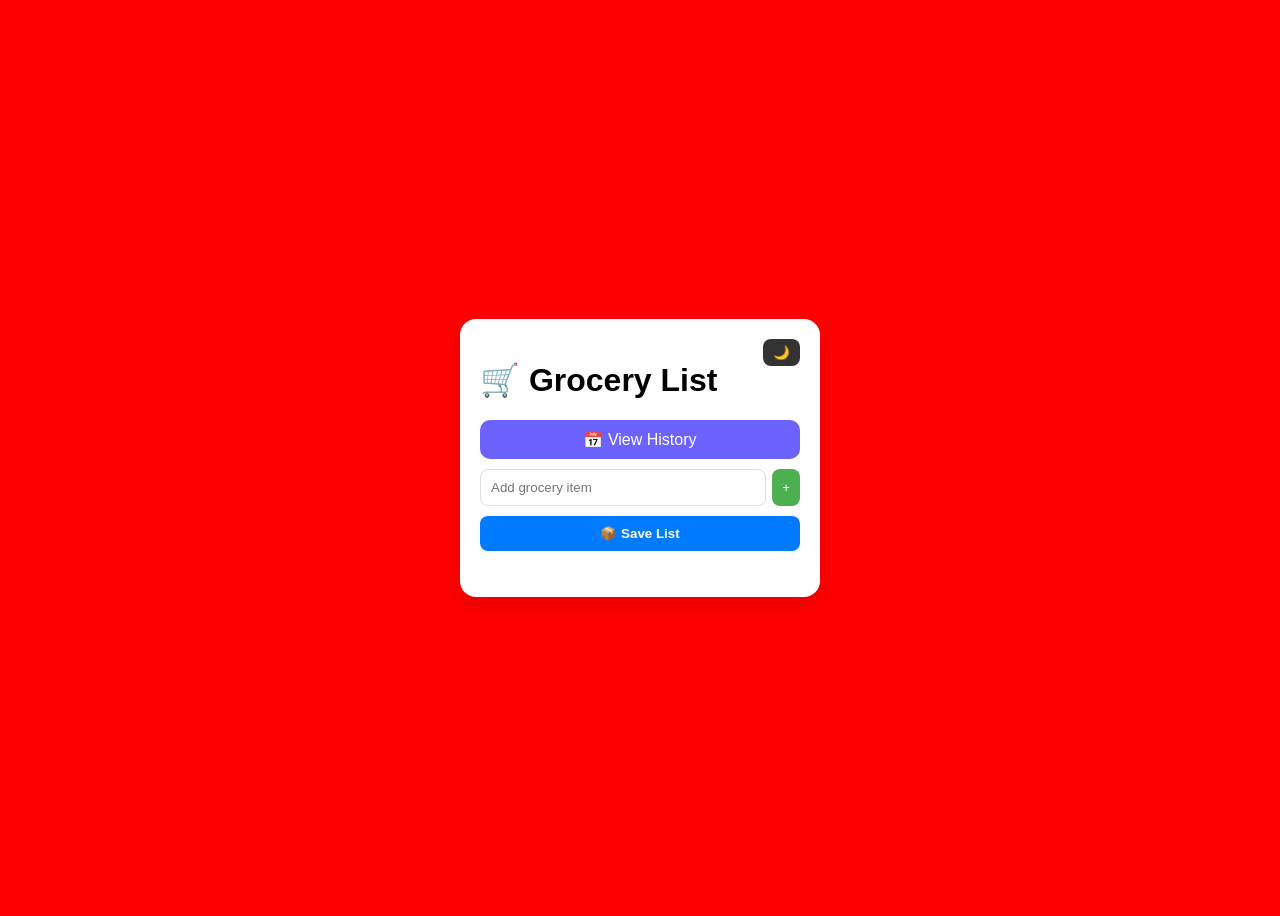
==== index.html @ a2bd37d5 "Update index.html" ====
<!DOCTYPE html>
<html lang="en">
<head>
    <meta charset="UTF-8">
    <title>Grocery List</title>
    <meta name="viewport" content="width=device-width, initial-scale=1.0">

    <link rel="stylesheet" href="style.css">
</head>
<body>

<div class="app">

    <button onclick="toggleDarkMode()" class="toggle-btn">🌙</button>

    <h1>🛒 Grocery List</h1>

    <a href="calendar.html" class="nav-btn">📅 View History</a>

    <div class="input">
        <input type="text" id="item" placeholder="Add grocery item">
        <button onclick="addItem()">+</button>
    </div>

    <button onclick="saveList()" class="save-btn">📦 Save List</button>

    <ul id="list"></ul>

</div>

<script defer src="script.js"></script>

</body>
</html>
---- style.css ----
body {
    font-family: Arial, sans-serif;
    background: red;
 
    display: flex;
    justify-content: center;
    align-items: center;

    height: 100vh;
}

.app {
    background: white;
    padding: 20px;
    border-radius: 16px;
    width: 320px;

    box-shadow: 0 8px 20px rgba(0,0,0,0.1);
}

/* 🌙 Toggle */
.toggle-btn {
    float: right;
    background: #333;
    color: white;
    border: none;
    padding: 6px 10px;
    border-radius: 8px;
    cursor: pointer;
}

/* Input */
.input {
    display: flex;
    gap: 6px;
    margin-bottom: 10px;
}

input {
    flex: 1;
    padding: 10px;
    border-radius: 8px;
    border: 1px solid #ddd;
}

button {
    padding: 10px;
    border: none;
    border-radius: 8px;
    cursor: pointer;
}

/* Add */
.input button {
    background: #4CAF50;
    color: white;
}

/* Save */
.save-btn {
    width: 100%;
    margin-bottom: 10px;
    background: #007BFF;
    color: white;
    font-weight: bold;
}

/* List */
ul {
    list-style: none;
    padding: 0;
}

li {
    background: #f1f1f1;
    margin: 8px 0;
    padding: 12px;
    border-radius: 10px;

    display: flex;
    justify-content: space-between;
    align-items: center;
}

/* Checkbox */
input[type="checkbox"] {
    transform: scale(1.3);
}

/* Delete */
li button {
    background: #ff4d4d;
    color: white;
}

/* History */
.history-section {
    margin-top: 15px;
}

#history li {
    background: #eef3ff;
    cursor: pointer;
    font-size: 14px;
}

/* Dark mode */
.dark {
    background: #121212;
}

.dark .app {
    background: #1e1e1e;
    color: white;
}

.dark input {
    background: #2a2a2a;
    color: white;
    border: 1px solid #444;
}

.dark li {
    background: #2a2a2a;
}

.dark #history li {
    background: #2d2d3a;
}

.nav-btn {
    display: block;
    margin-bottom: 10px;
    text-align: center;
    background: #6c63ff;
    color: white;
    padding: 10px;
    border-radius: 10px;
    text-decoration: none;
}
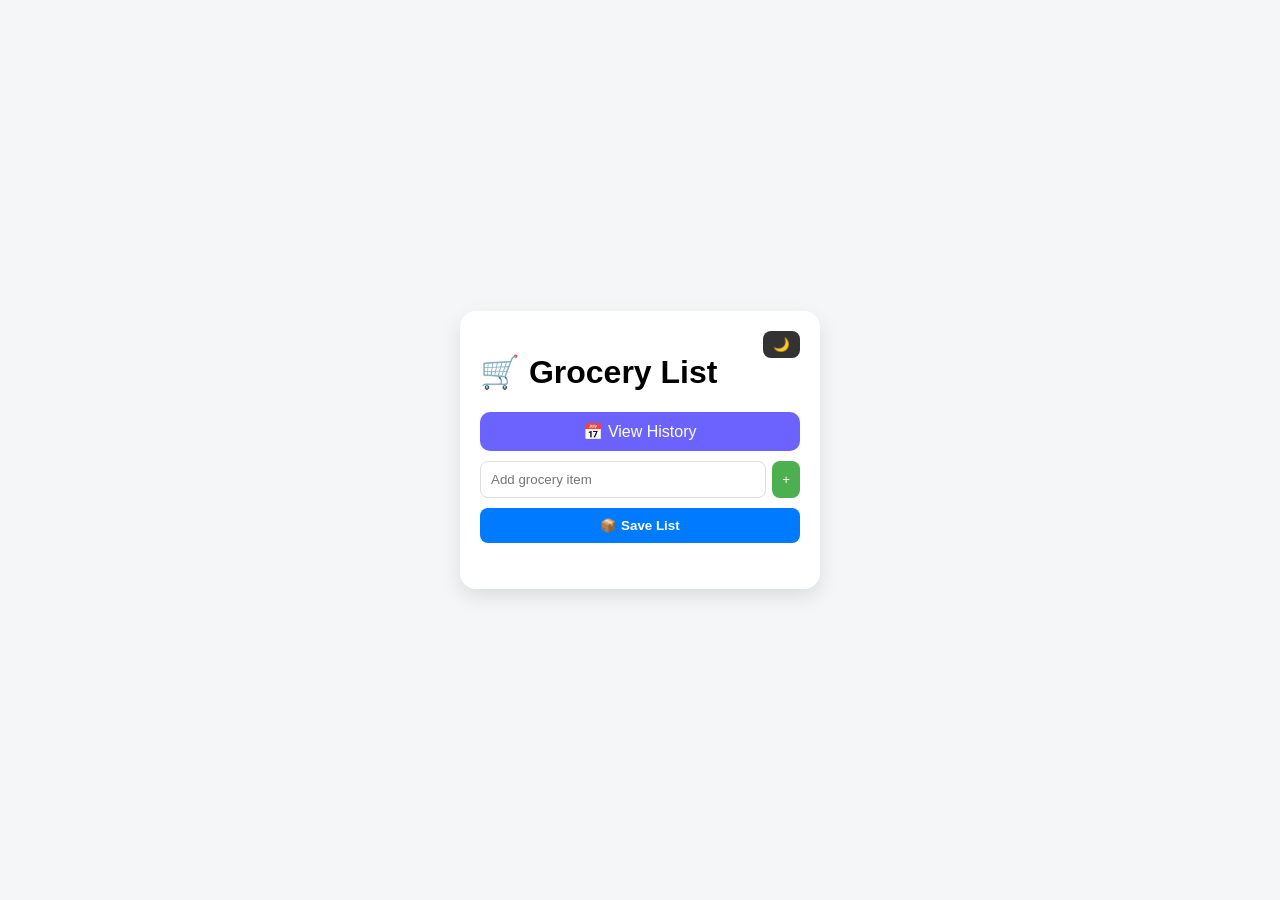
==== commit b6b74da6: "Update index.html" ====
--- a/index.html
+++ b/index.html
@@ -4,37 +4,21 @@
     <meta charset="UTF-8">
     <title>Grocery List</title>
     <meta name="viewport" content="width=device-width, initial-scale=1.0">
-
     <link rel="stylesheet" href="style.css">
 </head>
 <body>
-
 <div class="app">
-
     <button onclick="toggleDarkMode()" class="toggle-btn">🌙</button>
-
     <h1>🛒 Grocery List</h1>
-
     <a href="calendar.html" class="nav-btn">📅 View History</a>
-
     <div class="input">
         <input type="text" id="item" placeholder="Add grocery item">
         <button onclick="addItem()">+</button>
     </div>
-
     <button onclick="saveList()" class="save-btn">📦 Save List</button>
-
     <ul id="list"></ul>
-
 </div>
-
 <script defer src="script.js"></script>
-
 </body>
 </html>
 
-
-
-
-
-
--- a/style.css
+++ b/style.css
@@ -1,14 +1,17 @@
+/* 🌍 Base Layout */
 body {
     font-family: Arial, sans-serif;
-    background: red;
- 
+    background: #f4f6f8;
+
     display: flex;
     justify-content: center;
     align-items: center;
 
     height: 100vh;
-}
-
+    margin: 0;
+}
+
+/* 📦 App Container */
 .app {
     background: white;
     padding: 20px;
@@ -18,7 +21,28 @@
     box-shadow: 0 8px 20px rgba(0,0,0,0.1);
 }
 
-/* 🌙 Toggle */
+/* 🔥 Sticky Header */
+.header {
+    position: sticky;
+    top: 0;
+    background: white;
+    z-index: 10;
+    padding-bottom: 10px;
+}
+
+/* 🔙 Navigation Button */
+.nav-btn {
+    display: block;
+    margin-bottom: 10px;
+    text-align: center;
+    background: #6c63ff;
+    color: white;
+    padding: 10px;
+    border-radius: 10px;
+    text-decoration: none;
+}
+
+/* 🌙 Dark Mode Toggle */
 .toggle-btn {
     float: right;
     background: #333;
@@ -29,7 +53,7 @@
     cursor: pointer;
 }
 
-/* Input */
+/* 🧾 Input Section */
 .input {
     display: flex;
     gap: 6px;
@@ -43,6 +67,7 @@
     border: 1px solid #ddd;
 }
 
+/* 🔘 Buttons */
 button {
     padding: 10px;
     border: none;
@@ -50,13 +75,13 @@
     cursor: pointer;
 }
 
-/* Add */
+/* ➕ Add Button */
 .input button {
     background: #4CAF50;
     color: white;
 }
 
-/* Save */
+/* 📦 Save Button */
 .save-btn {
     width: 100%;
     margin-bottom: 10px;
@@ -65,10 +90,26 @@
     font-weight: bold;
 }
 
-/* List */
+/* 🗑️ Delete Button */
+.delete-btn {
+    width: 100%;
+    margin-top: 8px;
+    background: #ff4d4d;
+    color: white;
+    font-weight: bold;
+}
+
+/* 📋 List */
 ul {
     list-style: none;
     padding: 0;
+}
+
+/* 📜 Scrollable History */
+.scroll-area {
+    max-height: 400px;
+    overflow-y: auto;
+    padding-right: 5px;
 }
 
 li {
@@ -82,29 +123,66 @@
     align-items: center;
 }
 
-/* Checkbox */
+/* 📅 History items */
+#calendarList li {
+    cursor: pointer;
+    background: #eef3ff;
+}
+
+/* ☑️ Checkbox */
 input[type="checkbox"] {
     transform: scale(1.3);
 }
 
-/* Delete */
+/* ❌ Delete inside list */
 li button {
     background: #ff4d4d;
     color: white;
 }
 
-/* History */
-.history-section {
-    margin-top: 15px;
-}
-
-#history li {
-    background: #eef3ff;
-    cursor: pointer;
-    font-size: 14px;
-}
-
-/* Dark mode */
+/* ========================= */
+/* 🪟 MODAL (REAL FIX) */
+/* ========================= */
+
+.modal {
+    display: none;
+    position: fixed;
+    top: 0;
+    left: 0;
+    width: 100%;
+    height: 100%;
+
+    background: rgba(0,0,0,0.6);
+
+    display: flex;
+    justify-content: center;
+    align-items: flex-start; /* 🔥 KEY FIX */
+
+    padding-top: 40px;
+    overflow-y: auto; /* 🔥 allows full scroll */
+}
+
+.modal-content {
+    background: white;
+    padding: 20px;
+    border-radius: 12px;
+    width: 300px;
+
+    max-height: none; /* 🔥 remove limits */
+}
+
+/* ❌ Close button */
+.close-btn {
+    display: block;
+    text-align: right;
+    cursor: pointer;
+    margin-bottom: 10px;
+}
+
+/* ========================= */
+/* 🌙 DARK MODE */
+/* ========================= */
+
 .dark {
     background: #121212;
 }
@@ -124,25 +202,15 @@
     background: #2a2a2a;
 }
 
-.dark #history li {
+.dark #calendarList li {
     background: #2d2d3a;
 }
 
-.nav-btn {
-    display: block;
-    margin-bottom: 10px;
-    text-align: center;
-    background: #6c63ff;
-    color: white;
-    padding: 10px;
-    border-radius: 10px;
-    text-decoration: none;
-}
-
-
-
-
-
-
-
-
+.dark .modal-content {
+    background: #1e1e1e;
+    color: white;
+}
+
+
+
+
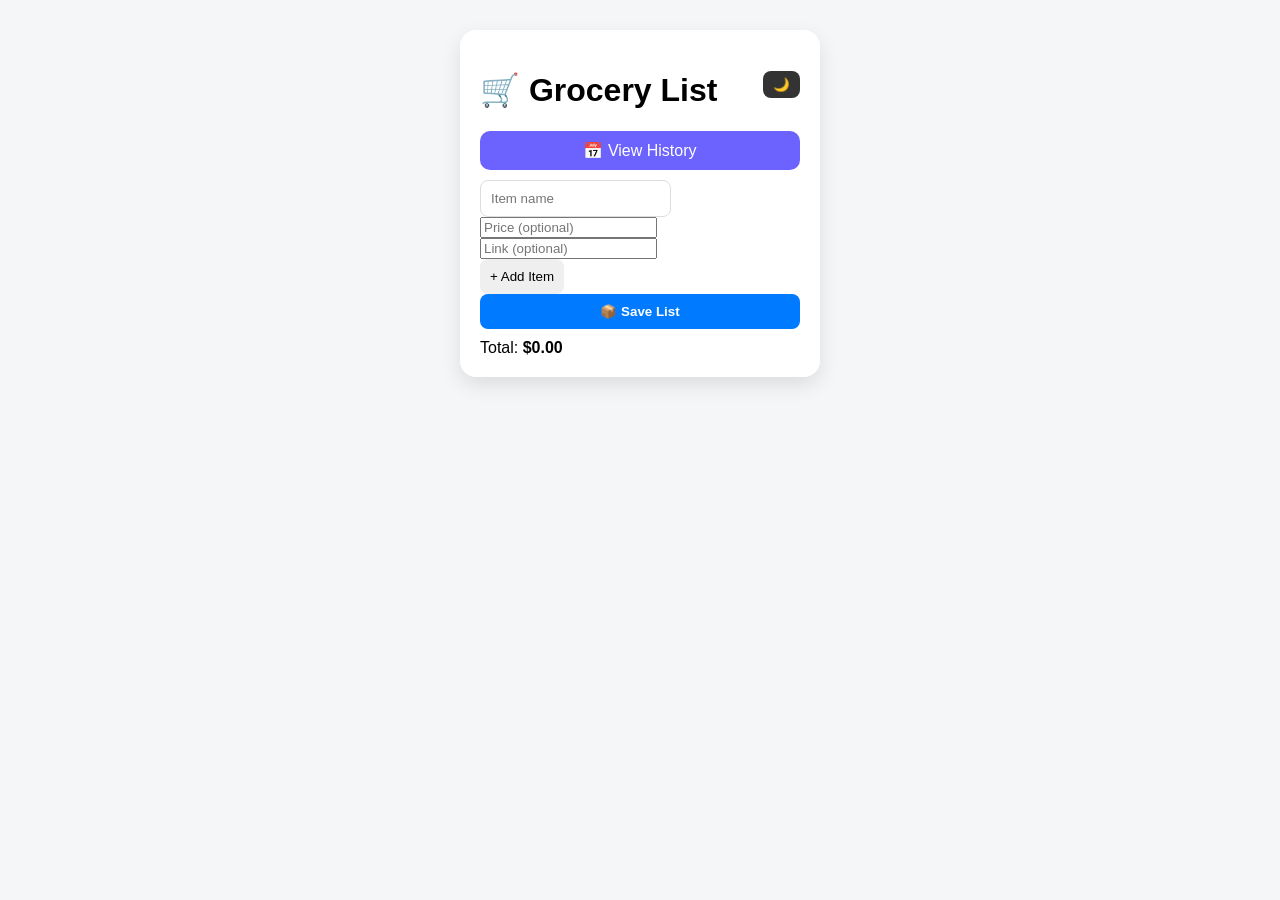
==== commit 9801fd12: "Update index.html" ====
--- a/index.html
+++ b/index.html
@@ -8,15 +8,31 @@
 </head>
 <body>
 <div class="app">
-    <button onclick="toggleDarkMode()" class="toggle-btn">🌙</button>
-    <h1>🛒 Grocery List</h1>
+
+    <div class="top-bar">
+        <button onclick="toggleDarkMode()" class="toggle-btn">🌙</button>
+        <h1>🛒 Grocery List</h1>
+    </div>
+
     <a href="calendar.html" class="nav-btn">📅 View History</a>
-    <div class="input">
-        <input type="text" id="item" placeholder="Add grocery item">
-        <button onclick="addItem()">+</button>
+
+    <div class="input-row">
+        <input type="text" id="item" placeholder="Item name" />
     </div>
+    <div class="input-row">
+        <input type="number" id="itemPrice" placeholder="Price (optional)" min="0" step="0.01" />
+        <input type="url" id="itemLink" placeholder="Link (optional)" />
+    </div>
+
+    <button onclick="addItem()" class="add-btn">+ Add Item</button>
     <button onclick="saveList()" class="save-btn">📦 Save List</button>
+
+    <div class="total-bar">
+        Total: <strong id="totalPrice">$0.00</strong>
+    </div>
+
     <ul id="list"></ul>
+
 </div>
 <script defer src="script.js"></script>
 </body>
--- a/style.css
+++ b/style.css
@@ -1,27 +1,139 @@
-/* 🌍 Base Layout */
+/* Base */
 body {
     font-family: Arial, sans-serif;
     background: #f4f6f8;
-
     display: flex;
     justify-content: center;
-    align-items: center;
-
-    height: 100vh;
+    align-items: flex-start;
+    min-height: 100vh;
     margin: 0;
-}
-
-/* 📦 App Container */
+    padding: 30px 0;
+    box-sizing: border-box;
+}
+
+/* App container */
 .app {
     background: white;
     padding: 20px;
     border-radius: 16px;
     width: 320px;
-
     box-shadow: 0 8px 20px rgba(0,0,0,0.1);
 }
 
-/* 🔥 Sticky Header */
+/* Dark mode toggle */
+.toggle-btn {
+    float: right;
+    background: #333;
+    color: white;
+    border: none;
+    padding: 6px 10px;
+    border-radius: 8px;
+    cursor: pointer;
+}
+
+/* Nav button */
+.nav-btn {
+    display: block;
+    margin-bottom: 10px;
+    text-align: center;
+    background: #6c63ff;
+    color: white;
+    padding: 10px;
+    border-radius: 10px;
+    text-decoration: none;
+}
+
+/* Input row */
+.input {
+    display: flex;
+    gap: 6px;
+    margin-bottom: 10px;
+}
+
+input[type="text"] {
+    flex: 1;
+    padding: 10px;
+    border-radius: 8px;
+    border: 1px solid #ddd;
+}
+
+button {
+    padding: 10px;
+    border: none;
+    border-radius: 8px;
+    cursor: pointer;
+}
+
+.input button {
+    background: #4CAF50;
+    color: white;
+}
+
+.save-btn {
+    width: 100%;
+    margin-bottom: 10px;
+    background: #007BFF;
+    color: white;
+    font-weight: bold;
+}
+
+/* List */
+ul {
+    list-style: none;
+    padding: 0;
+    margin: 0;
+}
+
+li {
+    background: #f1f1f1;
+    margin: 8px 0;
+    padding: 12px;
+    border-radius: 10px;
+    display: flex;
+    justify-content: space-between;
+    align-items: center;
+}
+
+input[type="checkbox"] {
+    transform: scale(1.3);
+}
+
+li button {
+    background: #ff4d4d;
+    color: white;
+}
+
+/* History cards */
+#calendarList li {
+    cursor: pointer;
+    background: #eef3ff;
+    display: block;
+    padding: 0;
+}
+
+.history-card {
+    display: flex;
+    justify-content: space-between;
+    align-items: flex-start;
+    padding: 12px;
+    gap: 10px;
+}
+
+.history-date {
+    font-size: 13px;
+    font-weight: bold;
+    color: #444;
+    flex: 1;
+}
+
+.history-preview {
+    font-size: 13px;
+    color: #555;
+    text-align: right;
+    line-height: 1.6;
+}
+
+/* Sticky header */
 .header {
     position: sticky;
     top: 0;
@@ -30,159 +142,57 @@
     padding-bottom: 10px;
 }
 
-/* 🔙 Navigation Button */
-.nav-btn {
-    display: block;
-    margin-bottom: 10px;
-    text-align: center;
-    background: #6c63ff;
-    color: white;
-    padding: 10px;
-    border-radius: 10px;
-    text-decoration: none;
-}
-
-/* 🌙 Dark Mode Toggle */
-.toggle-btn {
-    float: right;
-    background: #333;
-    color: white;
-    border: none;
-    padding: 6px 10px;
-    border-radius: 8px;
-    cursor: pointer;
-}
-
-/* 🧾 Input Section */
-.input {
-    display: flex;
-    gap: 6px;
-    margin-bottom: 10px;
-}
-
-input {
-    flex: 1;
-    padding: 10px;
-    border-radius: 8px;
-    border: 1px solid #ddd;
-}
-
-/* 🔘 Buttons */
-button {
-    padding: 10px;
-    border: none;
-    border-radius: 8px;
-    cursor: pointer;
-}
-
-/* ➕ Add Button */
-.input button {
-    background: #4CAF50;
-    color: white;
-}
-
-/* 📦 Save Button */
-.save-btn {
-    width: 100%;
-    margin-bottom: 10px;
-    background: #007BFF;
-    color: white;
-    font-weight: bold;
-}
-
-/* 🗑️ Delete Button */
-.delete-btn {
-    width: 100%;
-    margin-top: 8px;
-    background: #ff4d4d;
-    color: white;
-    font-weight: bold;
-}
-
-/* 📋 List */
-ul {
-    list-style: none;
-    padding: 0;
-}
-
-/* 📜 Scrollable History */
+/* Scrollable area */
 .scroll-area {
-    max-height: 400px;
+    max-height: 420px;
     overflow-y: auto;
-    padding-right: 5px;
-}
-
-li {
-    background: #f1f1f1;
-    margin: 8px 0;
-    padding: 12px;
-    border-radius: 10px;
-
-    display: flex;
-    justify-content: space-between;
-    align-items: center;
-}
-
-/* 📅 History items */
-#calendarList li {
-    cursor: pointer;
-    background: #eef3ff;
-}
-
-/* ☑️ Checkbox */
-input[type="checkbox"] {
-    transform: scale(1.3);
-}
-
-/* ❌ Delete inside list */
-li button {
-    background: #ff4d4d;
-    color: white;
-}
-
-/* ========================= */
-/* 🪟 MODAL (REAL FIX) */
-/* ========================= */
-
-.modal {
+    padding-right: 4px;
+}
+
+/* Modal overlay */
+.modal-overlay {
     display: none;
     position: fixed;
     top: 0;
     left: 0;
     width: 100%;
     height: 100%;
-
     background: rgba(0,0,0,0.6);
-
-    display: flex;
     justify-content: center;
-    align-items: flex-start; /* 🔥 KEY FIX */
-
-    padding-top: 40px;
-    overflow-y: auto; /* 🔥 allows full scroll */
-}
-
+    align-items: center;
+    z-index: 100;
+}
+
+/* Modal box */
 .modal-content {
     background: white;
     padding: 20px;
     border-radius: 12px;
     width: 300px;
-
-    max-height: none; /* 🔥 remove limits */
-}
-
-/* ❌ Close button */
+    max-height: 80vh;
+    overflow-y: auto;
+    position: relative;
+}
+
 .close-btn {
-    display: block;
-    text-align: right;
-    cursor: pointer;
-    margin-bottom: 10px;
-}
-
-/* ========================= */
-/* 🌙 DARK MODE */
-/* ========================= */
-
+    float: right;
+    cursor: pointer;
+    font-size: 18px;
+}
+
+.delete-btn {
+    width: 100%;
+    margin-top: 8px;
+    background: #ff4d4d;
+    color: white;
+    font-weight: bold;
+    padding: 10px;
+    border-radius: 8px;
+    border: none;
+    cursor: pointer;
+}
+
+/* Dark mode */
 .dark {
     background: #121212;
 }
@@ -192,7 +202,7 @@
     color: white;
 }
 
-.dark input {
+.dark input[type="text"] {
     background: #2a2a2a;
     color: white;
     border: 1px solid #444;
@@ -206,11 +216,19 @@
     background: #2d2d3a;
 }
 
+.dark .history-date { color: #ccc; }
+.dark .history-preview { color: #aaa; }
+
 .dark .modal-content {
     background: #1e1e1e;
     color: white;
 }
 
-
-
-
+.dark .header {
+    background: #1e1e1e;
+}
+
+
+
+
+
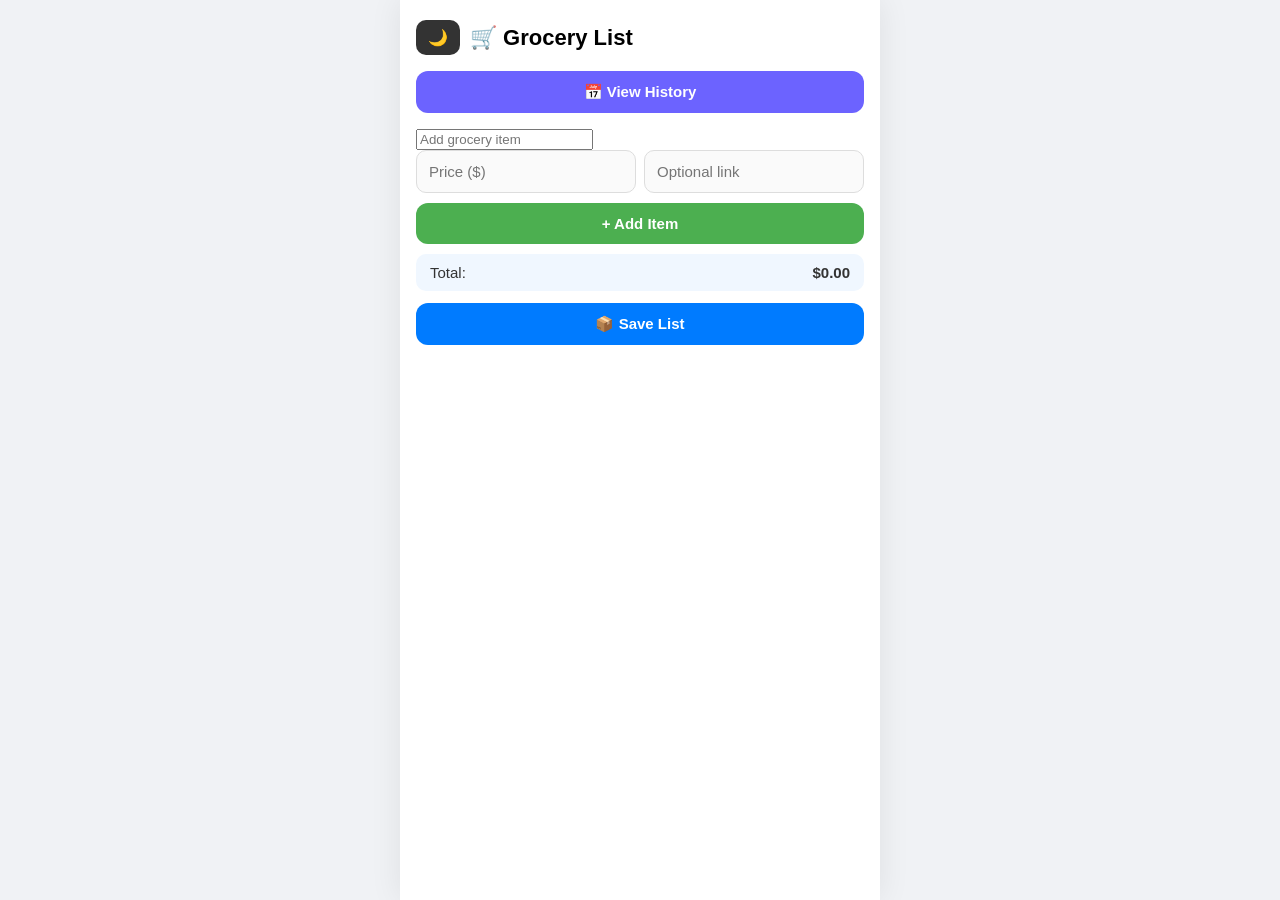
==== commit e7ca12c1: "Update index.html" ====
--- a/index.html
+++ b/index.html
@@ -7,6 +7,7 @@
     <link rel="stylesheet" href="style.css">
 </head>
 <body>
+
 <div class="app">
 
     <div class="top-bar">
@@ -16,16 +17,17 @@
 
     <a href="calendar.html" class="nav-btn">📅 View History</a>
 
-    <div class="input-row">
-        <input type="text" id="item" placeholder="Item name" />
+    <!-- INPUT CARD -->
+    <div class="input-card">
+        <input type="text" id="item" placeholder="Add grocery item" />
+
+        <div class="input-row">
+            <input type="number" id="itemPrice" placeholder="Price ($)" min="0" step="0.01" />
+            <input type="url" id="itemLink" placeholder="Optional link" />
+        </div>
+
+        <button onclick="addItem()" class="add-btn">+ Add Item</button>
     </div>
-    <div class="input-row">
-        <input type="number" id="itemPrice" placeholder="Price (optional)" min="0" step="0.01" />
-        <input type="url" id="itemLink" placeholder="Link (optional)" />
-    </div>
-
-    <button onclick="addItem()" class="add-btn">+ Add Item</button>
-    <button onclick="saveList()" class="save-btn">📦 Save List</button>
 
     <div class="total-bar">
         Total: <strong id="totalPrice">$0.00</strong>
@@ -33,8 +35,14 @@
 
     <ul id="list"></ul>
 
+    <button onclick="saveList()" class="save-btn">📦 Save List</button>
+
 </div>
-<script defer src="script.js"></script>
+
+<script src="script.js"></script>
+
 </body>
 </html>
 
+
+
--- a/style.css
+++ b/style.css
@@ -1,80 +1,170 @@
 /* Base */
+* { box-sizing: border-box; }
+
 body {
-    font-family: Arial, sans-serif;
-    background: #f4f6f8;
+    font-family: -apple-system, BlinkMacSystemFont, "Segoe UI", Arial, sans-serif;
+    background: #f0f2f5;
     display: flex;
     justify-content: center;
     align-items: flex-start;
     min-height: 100vh;
     margin: 0;
-    padding: 30px 0;
-    box-sizing: border-box;
-}
-
-/* App container */
+    padding: 0;
+}
+
+/* App */
 .app {
     background: white;
-    padding: 20px;
-    border-radius: 16px;
-    width: 320px;
-    box-shadow: 0 8px 20px rgba(0,0,0,0.1);
-}
-
-/* Dark mode toggle */
+    width: 100%;
+    max-width: 480px;
+    min-height: 100vh;
+    padding: 20px 16px 40px;
+    box-shadow: 0 0 30px rgba(0,0,0,0.08);
+}
+
+/* Top bar */
+.top-bar {
+    display: flex;
+    align-items: center;
+    gap: 10px;
+    margin-bottom: 16px;
+}
+
+.top-bar h1 {
+    flex: 1;
+    font-size: 22px;
+    margin: 0;
+}
+
 .toggle-btn {
-    float: right;
     background: #333;
     color: white;
     border: none;
-    padding: 6px 10px;
-    border-radius: 8px;
-    cursor: pointer;
-}
-
-/* Nav button */
+    padding: 8px 12px;
+    border-radius: 10px;
+    cursor: pointer;
+    font-size: 16px;
+}
+
+/* Nav */
 .nav-btn {
     display: block;
-    margin-bottom: 10px;
     text-align: center;
     background: #6c63ff;
     color: white;
-    padding: 10px;
+    padding: 12px;
+    border-radius: 12px;
+    text-decoration: none;
+    font-weight: bold;
+    margin-bottom: 16px;
+    font-size: 15px;
+}
+
+.back-link {
+    display: inline-block;
+    color: #6c63ff;
+    font-weight: bold;
+    text-decoration: none;
+    font-size: 15px;
+    margin-bottom: 6px;
+}
+
+/* Inputs */
+.input-row {
+    display: flex;
+    gap: 8px;
+    margin-bottom: 10px;
+}
+
+.input-row input {
+    flex: 1;
+    padding: 12px;
     border-radius: 10px;
-    text-decoration: none;
-}
-
-/* Input row */
-.input {
-    display: flex;
-    gap: 6px;
+    border: 1.5px solid #ddd;
+    font-size: 15px;
+    background: #fafafa;
+}
+
+.input-row input:focus {
+    outline: none;
+    border-color: #6c63ff;
+    background: white;
+}
+
+/* Buttons */
+.add-btn {
+    width: 100%;
+    padding: 12px;
+    background: #4CAF50;
+    color: white;
+    font-size: 15px;
+    font-weight: bold;
+    border: none;
+    border-radius: 12px;
+    cursor: pointer;
     margin-bottom: 10px;
 }
 
-input[type="text"] {
-    flex: 1;
-    padding: 10px;
+.save-btn {
+    width: 100%;
+    padding: 12px;
+    background: #007BFF;
+    color: white;
+    font-size: 15px;
+    font-weight: bold;
+    border: none;
+    border-radius: 12px;
+    cursor: pointer;
+    margin-bottom: 10px;
+}
+
+.share-btn {
+    width: 100%;
+    padding: 12px;
+    background: #6c63ff;
+    color: white;
+    font-size: 15px;
+    font-weight: bold;
+    border: none;
+    border-radius: 12px;
+    cursor: pointer;
+    margin-bottom: 10px;
+}
+
+.delete-btn {
+    width: 100%;
+    padding: 12px;
+    background: #ff4d4d;
+    color: white;
+    font-size: 15px;
+    font-weight: bold;
+    border: none;
+    border-radius: 12px;
+    cursor: pointer;
+    margin-top: 4px;
+}
+
+.del-btn {
+    background: #ff4d4d;
+    color: white;
+    border: none;
     border-radius: 8px;
-    border: 1px solid #ddd;
-}
-
-button {
-    padding: 10px;
-    border: none;
-    border-radius: 8px;
-    cursor: pointer;
-}
-
-.input button {
-    background: #4CAF50;
-    color: white;
-}
-
-.save-btn {
-    width: 100%;
-    margin-bottom: 10px;
-    background: #007BFF;
-    color: white;
-    font-weight: bold;
+    padding: 8px 10px;
+    cursor: pointer;
+    font-size: 13px;
+    flex-shrink: 0;
+}
+
+/* Total bar */
+.total-bar {
+    background: #f0f7ff;
+    border-radius: 10px;
+    padding: 10px 14px;
+    margin-bottom: 12px;
+    font-size: 15px;
+    color: #333;
+    display: flex;
+    justify-content: space-between;
 }
 
 /* List */
@@ -85,150 +175,202 @@
 }
 
 li {
-    background: #f1f1f1;
+    background: #f7f8fc;
     margin: 8px 0;
     padding: 12px;
-    border-radius: 10px;
+    border-radius: 12px;
     display: flex;
     justify-content: space-between;
     align-items: center;
+    gap: 8px;
+    border: 1px solid #eee;
+}
+
+.li-left {
+    display: flex;
+    align-items: center;
+    gap: 10px;
+    flex: 1;
+    flex-wrap: wrap;
 }
 
 input[type="checkbox"] {
-    transform: scale(1.3);
-}
-
-li button {
-    background: #ff4d4d;
-    color: white;
-}
-
-/* History cards */
-#calendarList li {
-    cursor: pointer;
-    background: #eef3ff;
-    display: block;
-    padding: 0;
-}
-
-.history-card {
-    display: flex;
-    justify-content: space-between;
-    align-items: flex-start;
-    padding: 12px;
-    gap: 10px;
-}
-
-.history-date {
+    width: 20px;
+    height: 20px;
+    cursor: pointer;
+    flex-shrink: 0;
+}
+
+.item-price {
+    background: #e8f5e9;
+    color: #2e7d32;
     font-size: 13px;
     font-weight: bold;
-    color: #444;
-    flex: 1;
-}
-
-.history-preview {
-    font-size: 13px;
-    color: #555;
-    text-align: right;
-    line-height: 1.6;
-}
-
-/* Sticky header */
+    padding: 3px 8px;
+    border-radius: 6px;
+}
+
+.item-link {
+    color: #6c63ff;
+    text-decoration: none;
+    font-size: 16px;
+}
+
+/* History */
 .header {
     position: sticky;
     top: 0;
     background: white;
     z-index: 10;
     padding-bottom: 10px;
-}
-
-/* Scrollable area */
+    border-bottom: 1px solid #eee;
+    margin-bottom: 12px;
+}
+
 .scroll-area {
-    max-height: 420px;
-    overflow-y: auto;
-    padding-right: 4px;
-}
-
-/* Modal overlay */
+    padding: 0;
+}
+
+#calendarList li {
+    cursor: pointer;
+    background: #eef3ff;
+    border: 1px solid #d8e2ff;
+    display: block;
+    padding: 0;
+    align-items: unset;
+}
+
+#calendarList li:active {
+    background: #dde8ff;
+}
+
+.history-card {
+    display: flex;
+    justify-content: space-between;
+    align-items: flex-start;
+    padding: 14px;
+    gap: 10px;
+}
+
+.history-left { flex: 1; }
+
+.history-date {
+    font-size: 12px;
+    font-weight: bold;
+    color: #555;
+    margin-bottom: 4px;
+}
+
+.history-preview {
+    font-size: 13px;
+    color: #444;
+    line-height: 1.6;
+}
+
+.history-total {
+    font-size: 16px;
+    font-weight: bold;
+    color: #2e7d32;
+    white-space: nowrap;
+}
+
+.more { color: #888; font-size: 12px; }
+.empty-msg { color: #888; text-align: center; padding: 20px 0; }
+
+/* Modal */
 .modal-overlay {
     display: none;
     position: fixed;
-    top: 0;
-    left: 0;
-    width: 100%;
-    height: 100%;
+    top: 0; left: 0;
+    width: 100%; height: 100%;
     background: rgba(0,0,0,0.6);
     justify-content: center;
-    align-items: center;
+    align-items: flex-end;
     z-index: 100;
 }
 
-/* Modal box */
 .modal-content {
     background: white;
-    padding: 20px;
-    border-radius: 12px;
-    width: 300px;
-    max-height: 80vh;
+    padding: 24px 20px;
+    border-radius: 20px 20px 0 0;
+    width: 100%;
+    max-width: 480px;
+    max-height: 85vh;
     overflow-y: auto;
     position: relative;
+    animation: slideUp 0.2s ease;
+}
+
+@keyframes slideUp {
+    from { transform: translateY(40px); opacity: 0; }
+    to { transform: translateY(0); opacity: 1; }
 }
 
 .close-btn {
-    float: right;
-    cursor: pointer;
-    font-size: 18px;
-}
-
-.delete-btn {
-    width: 100%;
-    margin-top: 8px;
-    background: #ff4d4d;
-    color: white;
-    font-weight: bold;
-    padding: 10px;
-    border-radius: 8px;
-    border: none;
-    cursor: pointer;
+    position: absolute;
+    top: 16px; right: 16px;
+    background: #eee;
+    border: none;
+    border-radius: 50%;
+    width: 32px; height: 32px;
+    font-size: 16px;
+    cursor: pointer;
+    display: flex;
+    align-items: center;
+    justify-content: center;
+}
+
+.modal-meta { font-size: 12px; color: #888; margin-bottom: 12px; }
+
+.modal-item {
+    display: flex;
+    justify-content: space-between;
+    align-items: center;
+    padding: 8px 0;
+    border-bottom: 1px solid #f0f0f0;
+    font-size: 15px;
+    gap: 10px;
+}
+
+.item-extras {
+    display: flex;
+    align-items: center;
+    gap: 8px;
+}
+
+.modal-total {
+    padding: 12px 0;
+    font-size: 16px;
+    color: #2e7d32;
+    text-align: right;
+    border-top: 2px solid #eee;
+    margin-bottom: 14px;
 }
 
 /* Dark mode */
-.dark {
-    background: #121212;
-}
+.dark body, .dark { background: #121212; }
 
 .dark .app {
     background: #1e1e1e;
-    color: white;
-}
-
-.dark input[type="text"] {
+    color: #f0f0f0;
+}
+
+.dark .input-row input {
     background: #2a2a2a;
-    color: white;
-    border: 1px solid #444;
-}
-
-.dark li {
-    background: #2a2a2a;
-}
-
-.dark #calendarList li {
-    background: #2d2d3a;
-}
-
-.dark .history-date { color: #ccc; }
-.dark .history-preview { color: #aaa; }
-
-.dark .modal-content {
-    background: #1e1e1e;
-    color: white;
-}
-
-.dark .header {
-    background: #1e1e1e;
-}
-
-
-
-
-
+    color: #f0f0f0;
+    border-color: #444;
+}
+
+.dark li { background: #2a2a2a; border-color: #333; }
+.dark #calendarList li { background: #2d2d3a; border-color: #3a3a50; }
+.dark .history-date { color: #bbb; }
+.dark .history-preview { color: #999; }
+.dark .modal-content { background: #1e1e1e; color: #f0f0f0; }
+.dark .close-btn { background: #333; color: #fff; }
+.dark .header { background: #1e1e1e; border-bottom-color: #333; }
+.dark .total-bar { background: #1a2a1a; color: #ccc; }
+.dark .modal-item { border-bottom-color: #333; }
+.dark .modal-total { border-top-color: #333; }
+.dark .item-price { background: #1a3a1a; color: #81c784; }
+.dark .meta-label { color: #888; }
+
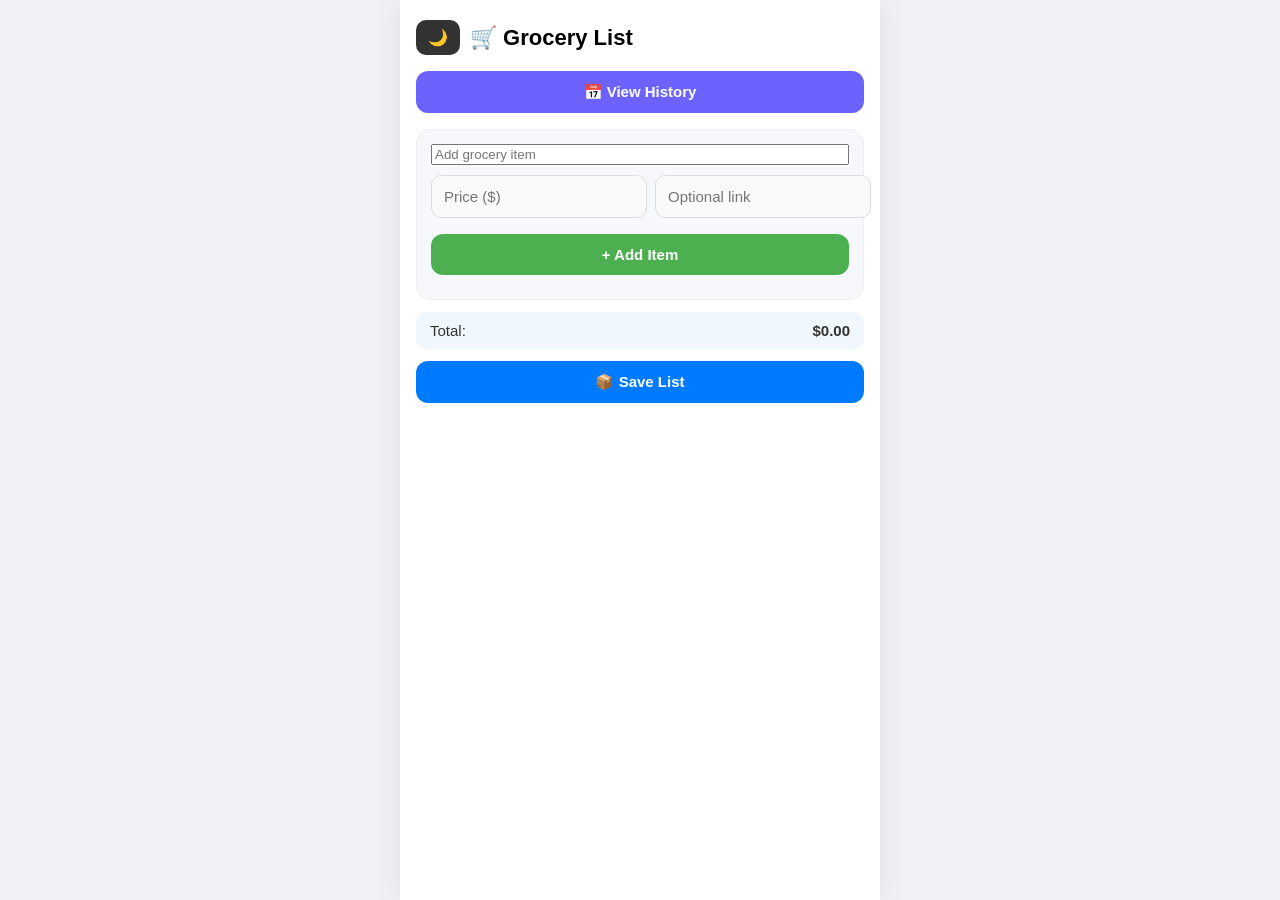
==== commit 3a30ff48: "Update index.html" ====
--- a/index.html
+++ b/index.html
@@ -5,6 +5,8 @@
     <title>Grocery List</title>
     <meta name="viewport" content="width=device-width, initial-scale=1.0">
     <link rel="stylesheet" href="style.css">
+    <link rel="manifest" href="manifest.json">
+    <meta name="theme-color" content="#6c63ff">
 </head>
 <body>
 
--- a/style.css
+++ b/style.css
@@ -374,3 +374,39 @@
 .dark .item-price { background: #1a3a1a; color: #81c784; }
 .dark .meta-label { color: #888; }
 
+
+/* INPUT CARD FIX */
+.input-card {
+    background: #f7f8fc;
+    padding: 14px;
+    border-radius: 14px;
+    margin-bottom: 12px;
+    border: 1px solid #eee;
+}
+
+.input-card > input {
+    width: 100%;
+    margin-bottom: 10px;
+}
+
+.add-btn {
+    margin-top: 6px;
+}
+
+ul {
+    margin-top: 8px;
+}
+
+
+/* 💰 Expensive item highlight */
+.expensive {
+    background: #ffe5e5;
+    color: #d32f2f;
+}
+
+
+
+
+
+
+
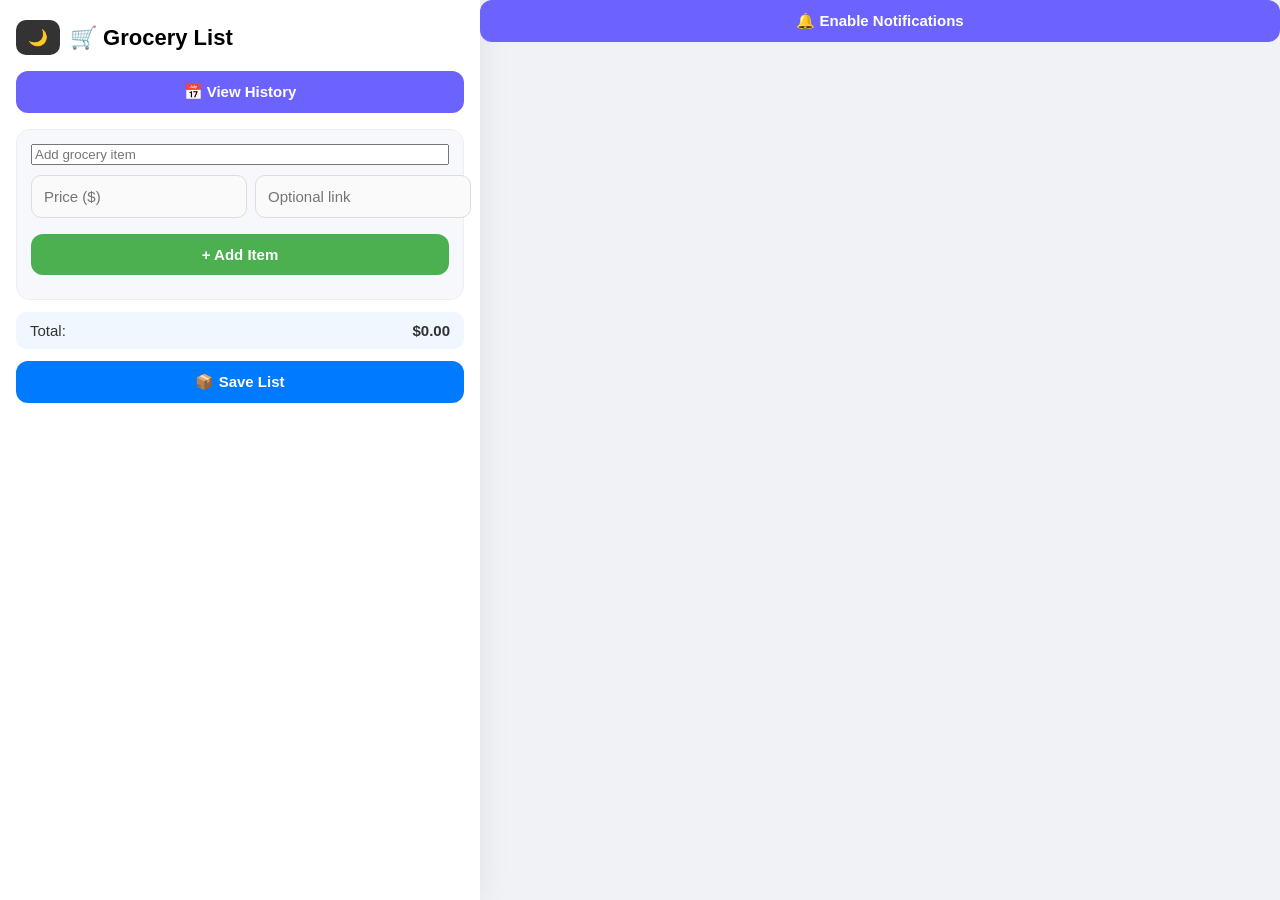
==== commit e669d86c: "Update index.html" ====
--- a/index.html
+++ b/index.html
@@ -46,5 +46,13 @@
 </body>
 </html>
 
+<button onclick="requestNotificationPermission()" class="share-btn">
+    🔔 Enable Notifications
+</button>
 
 
+
+
+
+
+
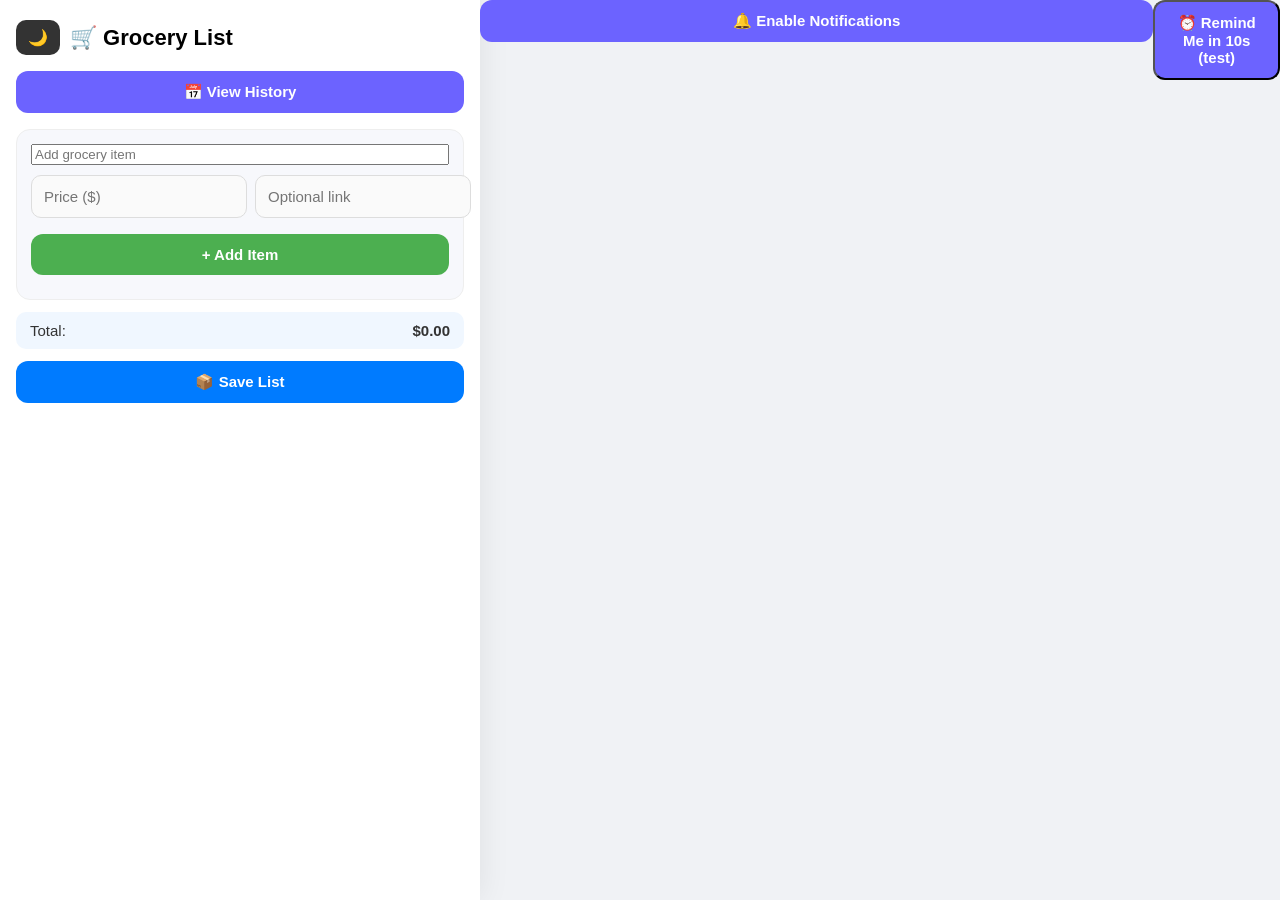
==== commit 299823a2: "Update index.html" ====
--- a/index.html
+++ b/index.html
@@ -51,8 +51,16 @@
 </button>
 
 
+<button onclick="setReminder()" class="nav-btn">
+    ⏰ Remind Me in 10s (test)
+</button>
 
 
 
 
 
+
+
+
+
+
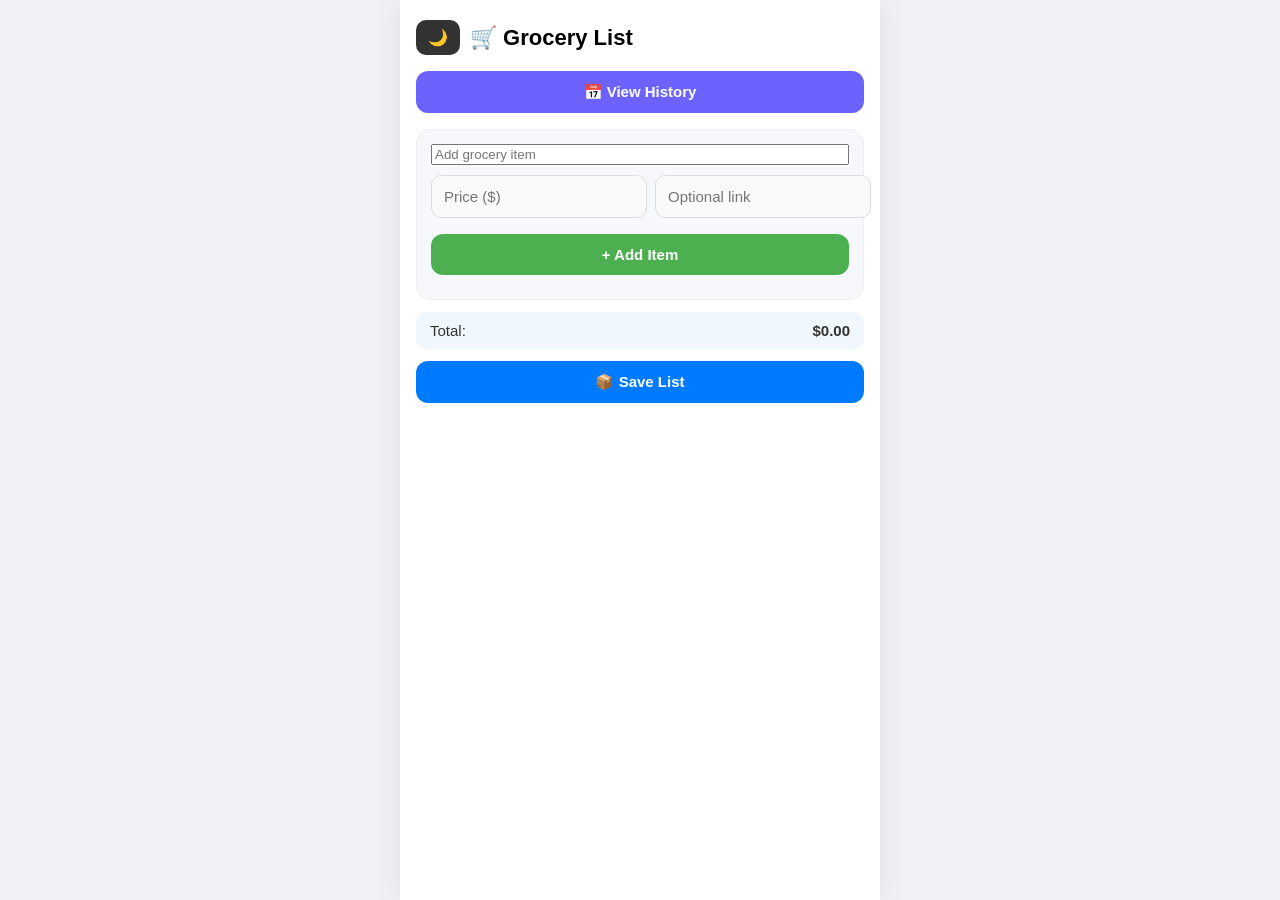
==== commit 0fc83887: "Update index.html" ====
--- a/index.html
+++ b/index.html
@@ -46,21 +46,7 @@
 </body>
 </html>
 
-<button onclick="requestNotificationPermission()" class="share-btn">
-    🔔 Enable Notifications
-</button>
-
-
-<button onclick="setReminder()" class="nav-btn">
-    ⏰ Remind Me in 10s (test)
-</button>
 
 
 
 
-
-
-
-
-
-
